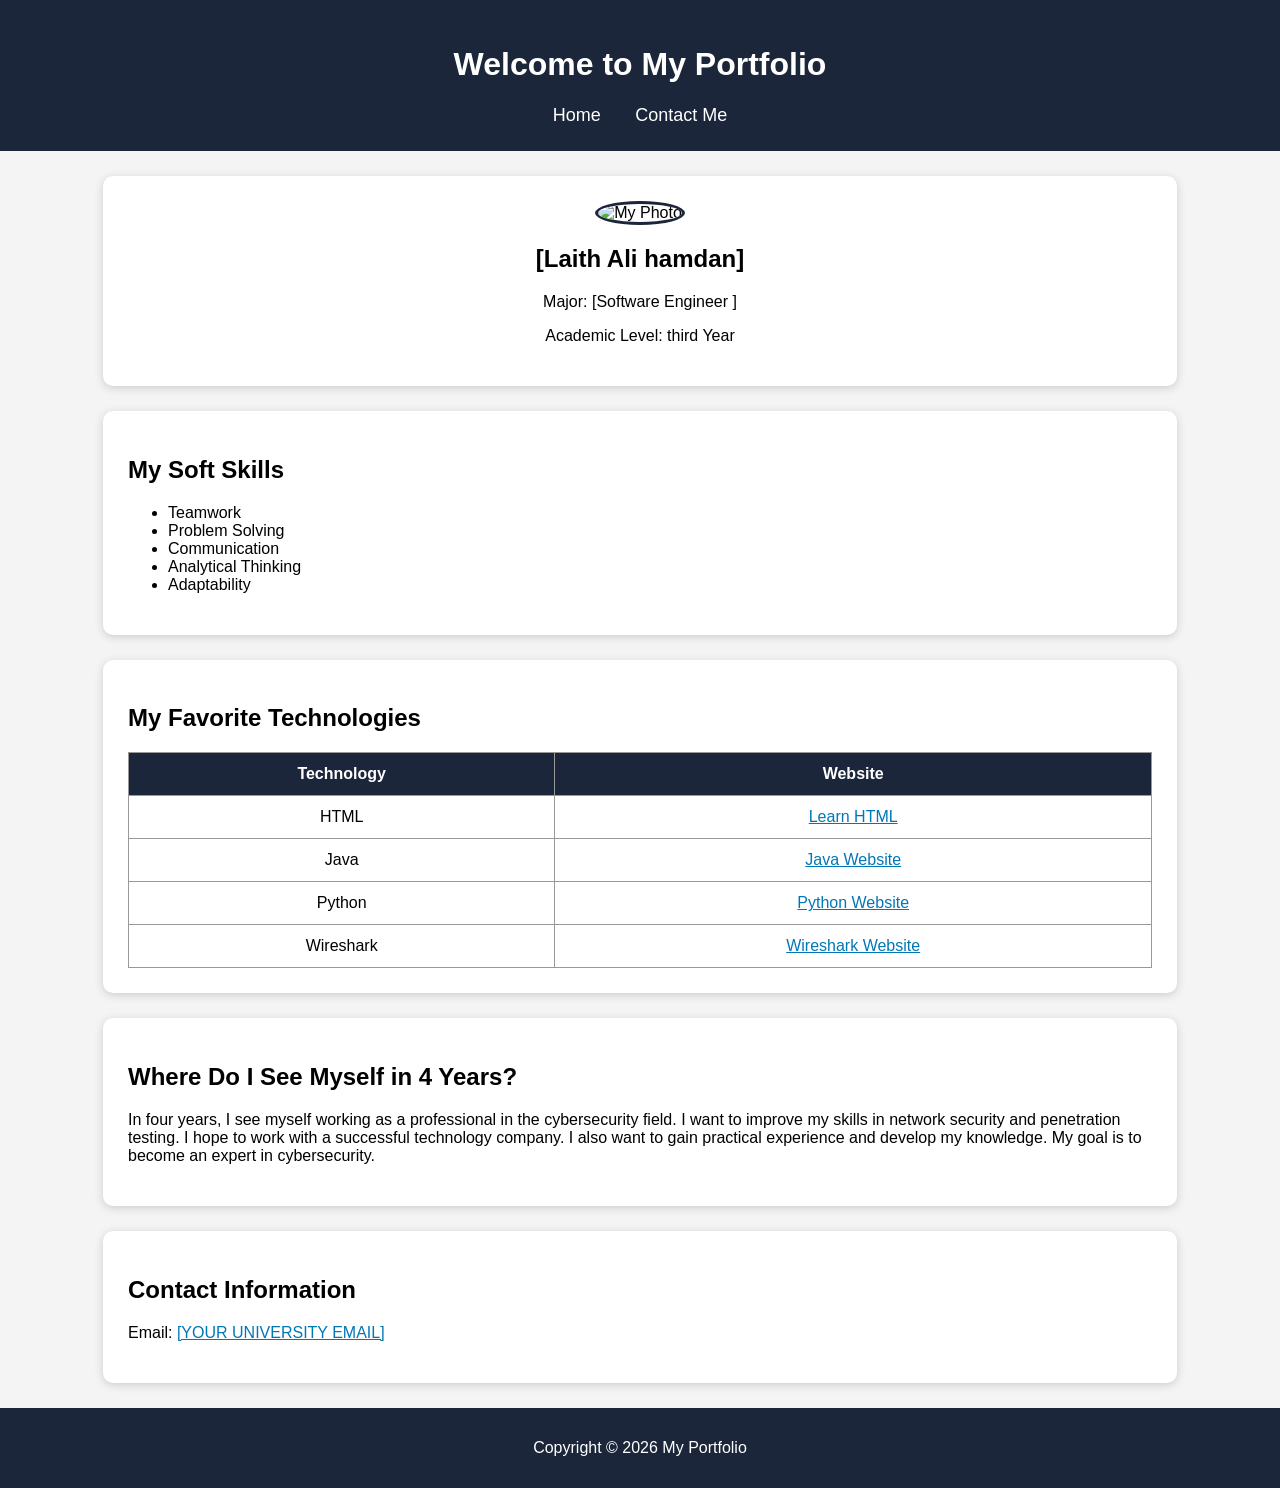
==== index.html @ fb3f74ea "Add files via upload" ====
<!DOCTYPE html>
<html>
<head>
    <title>SID: [169322] - [Laith Ali Hamdan]
	]</title>
    <link rel="stylesheet" href="style.css">
</head>

<body>

    <header>
        <h1>Welcome to My Portfolio</h1>

        <nav>
            <a href="index.html">Home</a>
            <a href="contact.html">Contact Me</a>
        </nav>
    </header>

    <section class="profile">

        <img src="my-photo.jpg" alt="My Photo" width="200">

        <h2>[Laith Ali hamdan]</h2>

        <p>Major: [Software Engineer
		]</p>

        <p>Academic Level: third Year</p>

    </section>

    <section>
        <h2>My Soft Skills</h2>

        <ul>
            <li>Teamwork</li>
            <li>Problem Solving</li>
            <li>Communication</li>
            <li>Analytical Thinking</li>
            <li>Adaptability</li>
        </ul>

    </section>

    <section>
        <h2>My Favorite Technologies</h2>

        <table>
            <tr>
                <th>Technology</th>
                <th>Website</th>
            </tr>

            <tr>
                <td>HTML</td>
                <td>
                    <a href="https://www.w3schools.com/html/">
                        Learn HTML
                    </a>
                </td>
            </tr>

            <tr>
                <td>Java</td>
                <td>
                    <a href="https://www.java.com/">
                        Java Website
                    </a>
                </td>
            </tr>

            <tr>
                <td>Python</td>
                <td>
                    <a href="https://www.python.org/">
                        Python Website
                    </a>
                </td>
            </tr>

            <tr>
                <td>Wireshark</td>
                <td>
                    <a href="https://www.wireshark.org/">
                        Wireshark Website
                    </a>
                </td>
            </tr>

        </table>
    </section>

    <section>
        <h2>Where Do I See Myself in 4 Years?</h2>

        <p>
            In four years, I see myself working as a professional
            in the cybersecurity field. I want to improve my skills
            in network security and penetration testing. I hope to
            work with a successful technology company. I also want
            to gain practical experience and develop my knowledge.
            My goal is to become an expert in cybersecurity.
        </p>

    </section>

    <section>
        <h2>Contact Information</h2>

        <p>
            Email:
            <a href="mailto:[YOUR UNIVERSITY EMAIL]">
                [YOUR UNIVERSITY EMAIL]
            </a>
        </p>
    </section>

    <footer>
        <p>Copyright © 2026 My Portfolio</p>
    </footer>

</body>
</html>
---- style.css ----
body {
    font-family: Arial, sans-serif;
    background-color: #f4f4f4;
    margin: 0;
    padding: 0;
}

header {
    background-color: #1b263b;
    color: white;
    text-align: center;
    padding: 25px;
}

nav {
    margin-top: 15px;
}

nav a {
    color: white;
    text-decoration: none;
    margin: 15px;
    font-size: 18px;
}

nav a:hover {
    color: #00b4d8;
}

section {
    background-color: white;
    margin: 25px auto;
    padding: 25px;
    width: 80%;
    border-radius: 10px;
    box-shadow: 0 2px 8px #cccccc;
}

.profile {
    text-align: center;
}

.profile img {
    border-radius: 50%;
    border: 3px solid #1b263b;
    object-fit: cover;
    height: 200px;
}

table {
    width: 100%;
    border-collapse: collapse;
}

th, td {
    border: 1px solid #999;
    padding: 12px;
    text-align: center;
}

th {
    background-color: #1b263b;
    color: white;
}

a {
    color: #0077b6;
}

input, textarea {
    width: 100%;
    padding: 12px;
    margin: 10px 0 20px;
    box-sizing: border-box;
    border: 1px solid #ccc;
    border-radius: 5px;
}

textarea {
    height: 120px;
}

button {
    background-color: #1b263b;
    color: white;
    padding: 12px 25px;
    border: none;
    border-radius: 5px;
    cursor: pointer;
}

button:hover {
    background-color: #0077b6;
}

footer {
    background-color: #1b263b;
    color: white;
    text-align: center;
    padding: 15px;
}
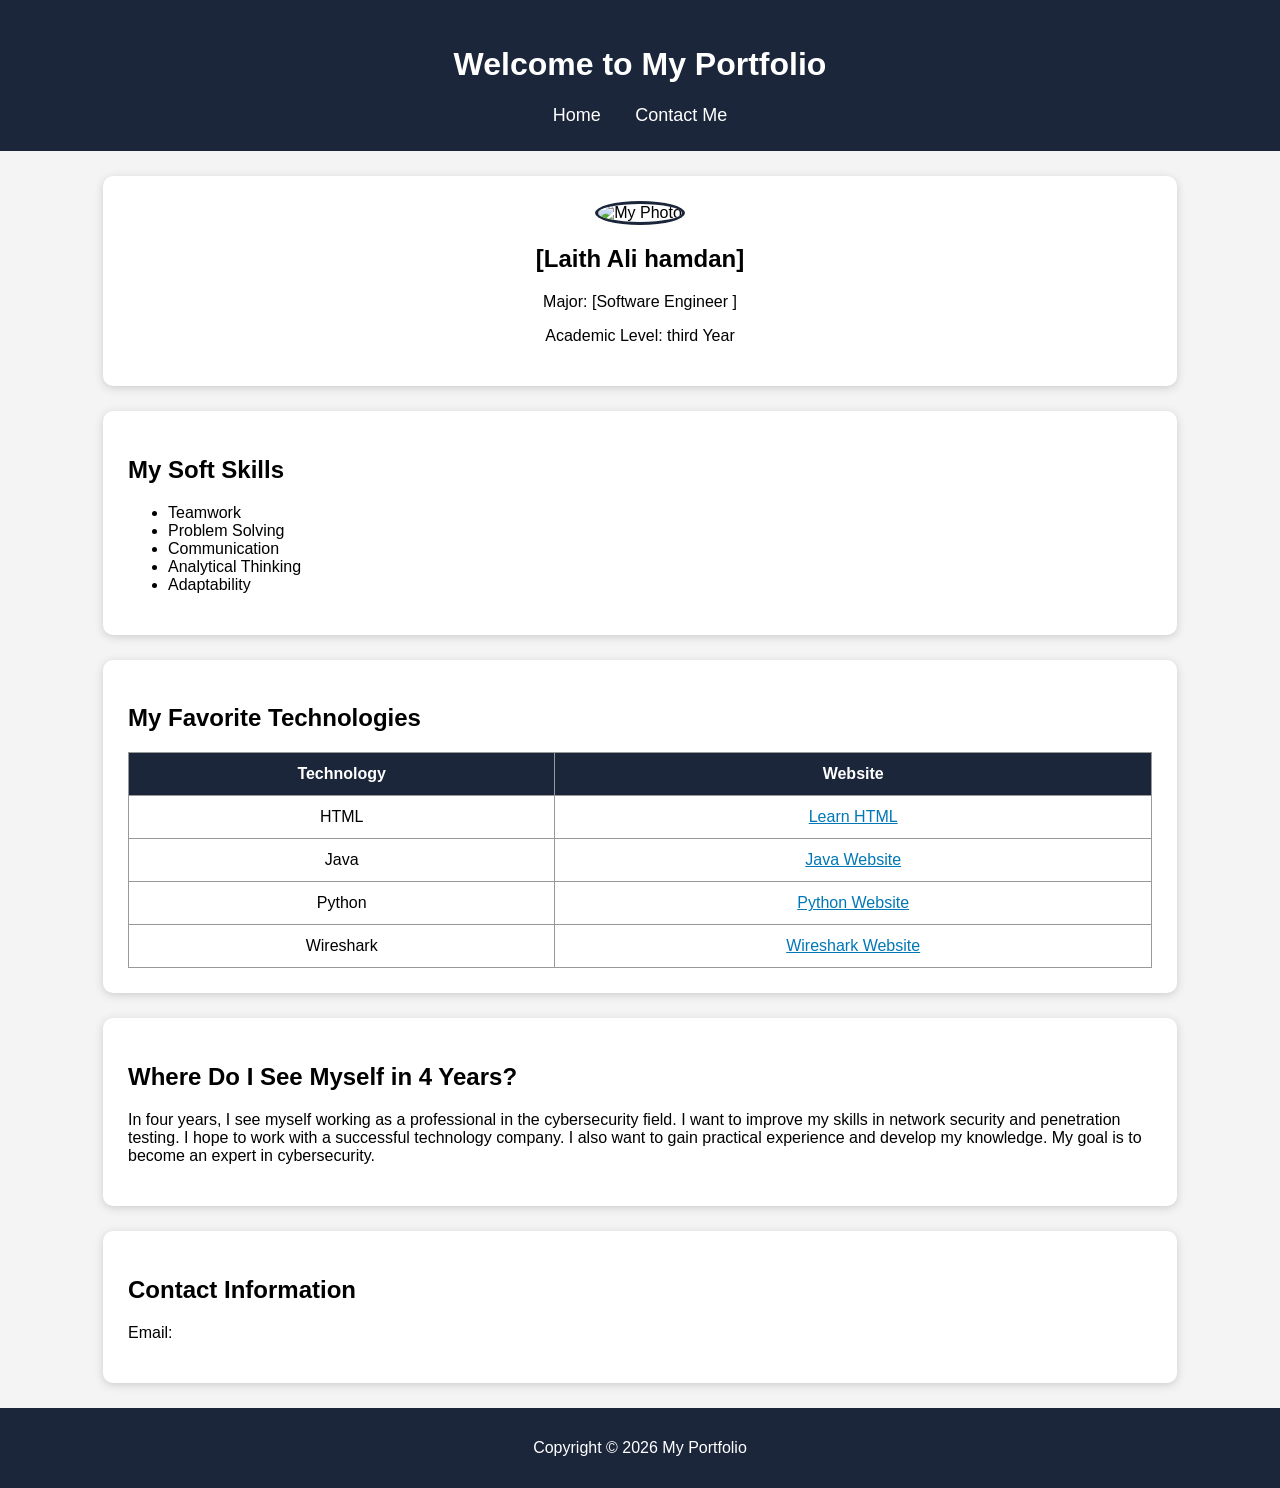
==== commit 8cde8f09: "Update index.html" ====
--- a/index.html
+++ b/index.html
@@ -110,8 +110,8 @@
 
         <p>
             Email:
-            <a href="mailto:[YOUR UNIVERSITY EMAIL]">
-                [YOUR UNIVERSITY EMAIL]
+            <a href="mailto:[lahamdan23@cit.just.edu.jo]">
+                
             </a>
         </p>
     </section>
@@ -121,4 +121,4 @@
     </footer>
 
 </body>
-</html>+</html>
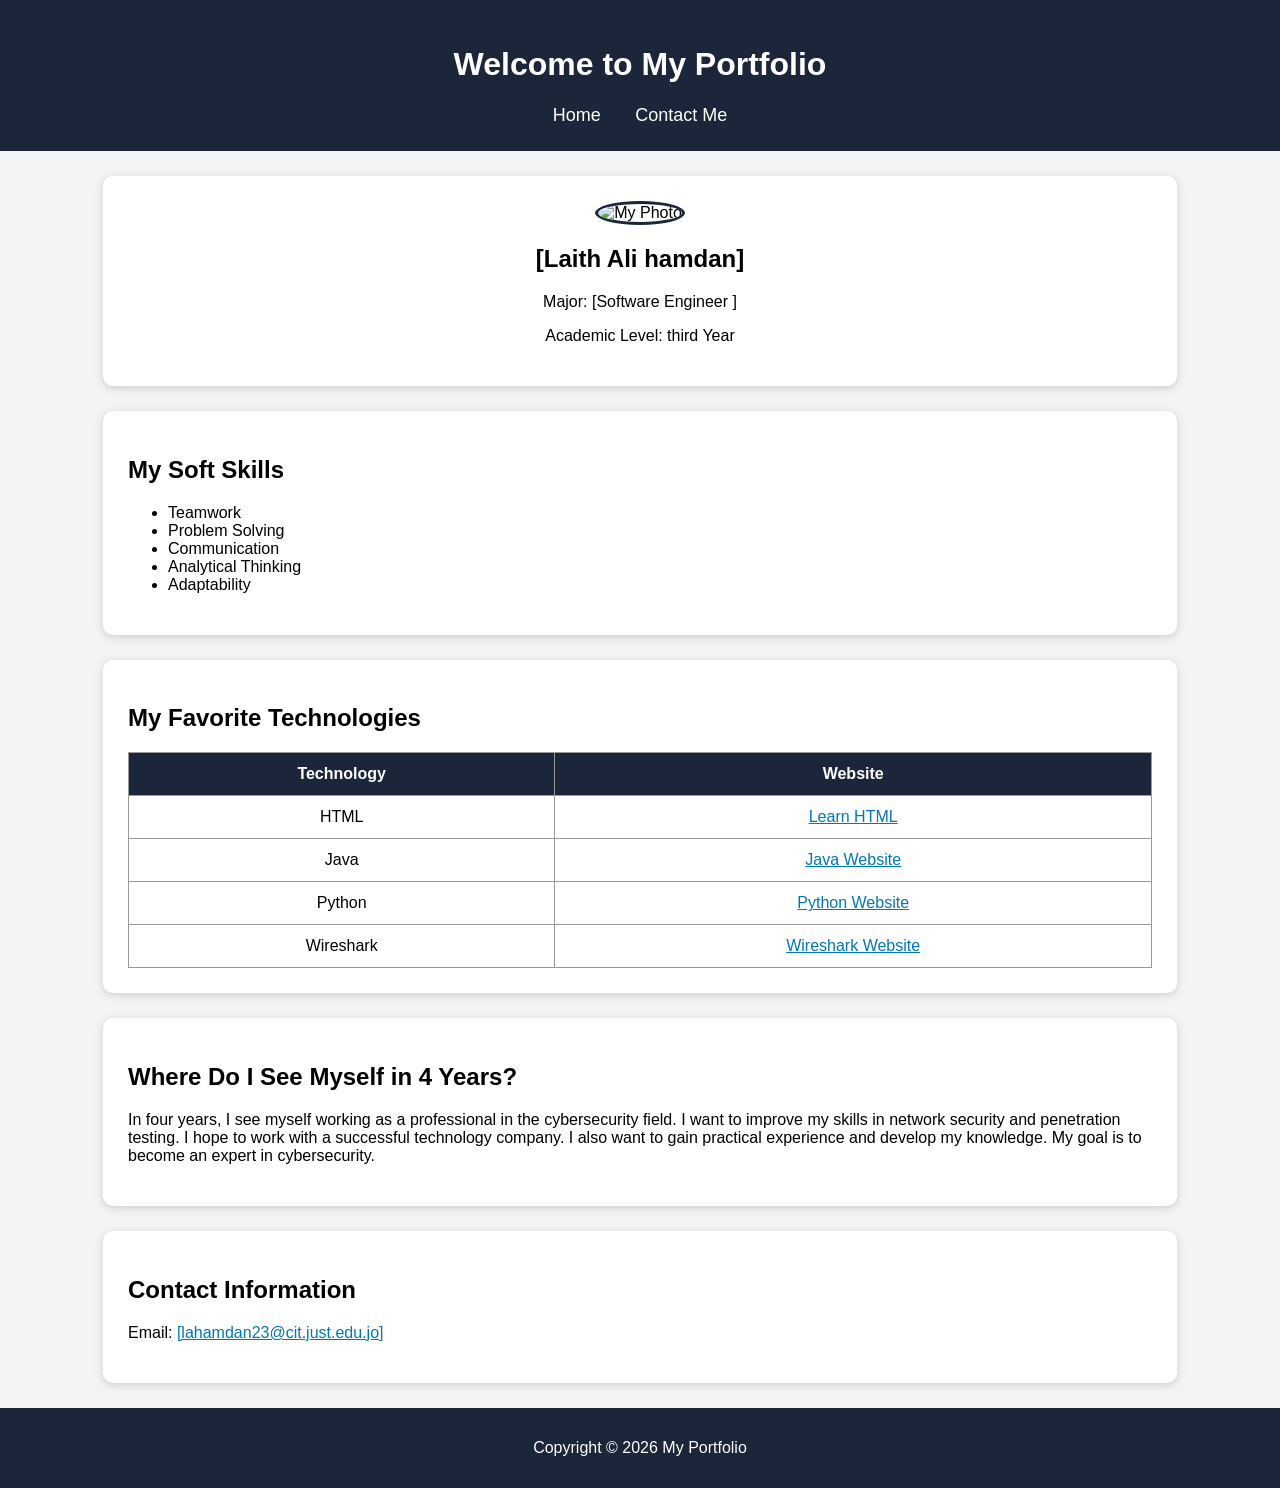
==== commit 7c87bca4: "Fix HTML formatting and update contact email" ====
--- a/index.html
+++ b/index.html
@@ -111,7 +111,8 @@
         <p>
             Email:
             <a href="mailto:[lahamdan23@cit.just.edu.jo]">
-                
+                     [lahamdan23@cit.just.edu.jo]
+
             </a>
         </p>
     </section>
